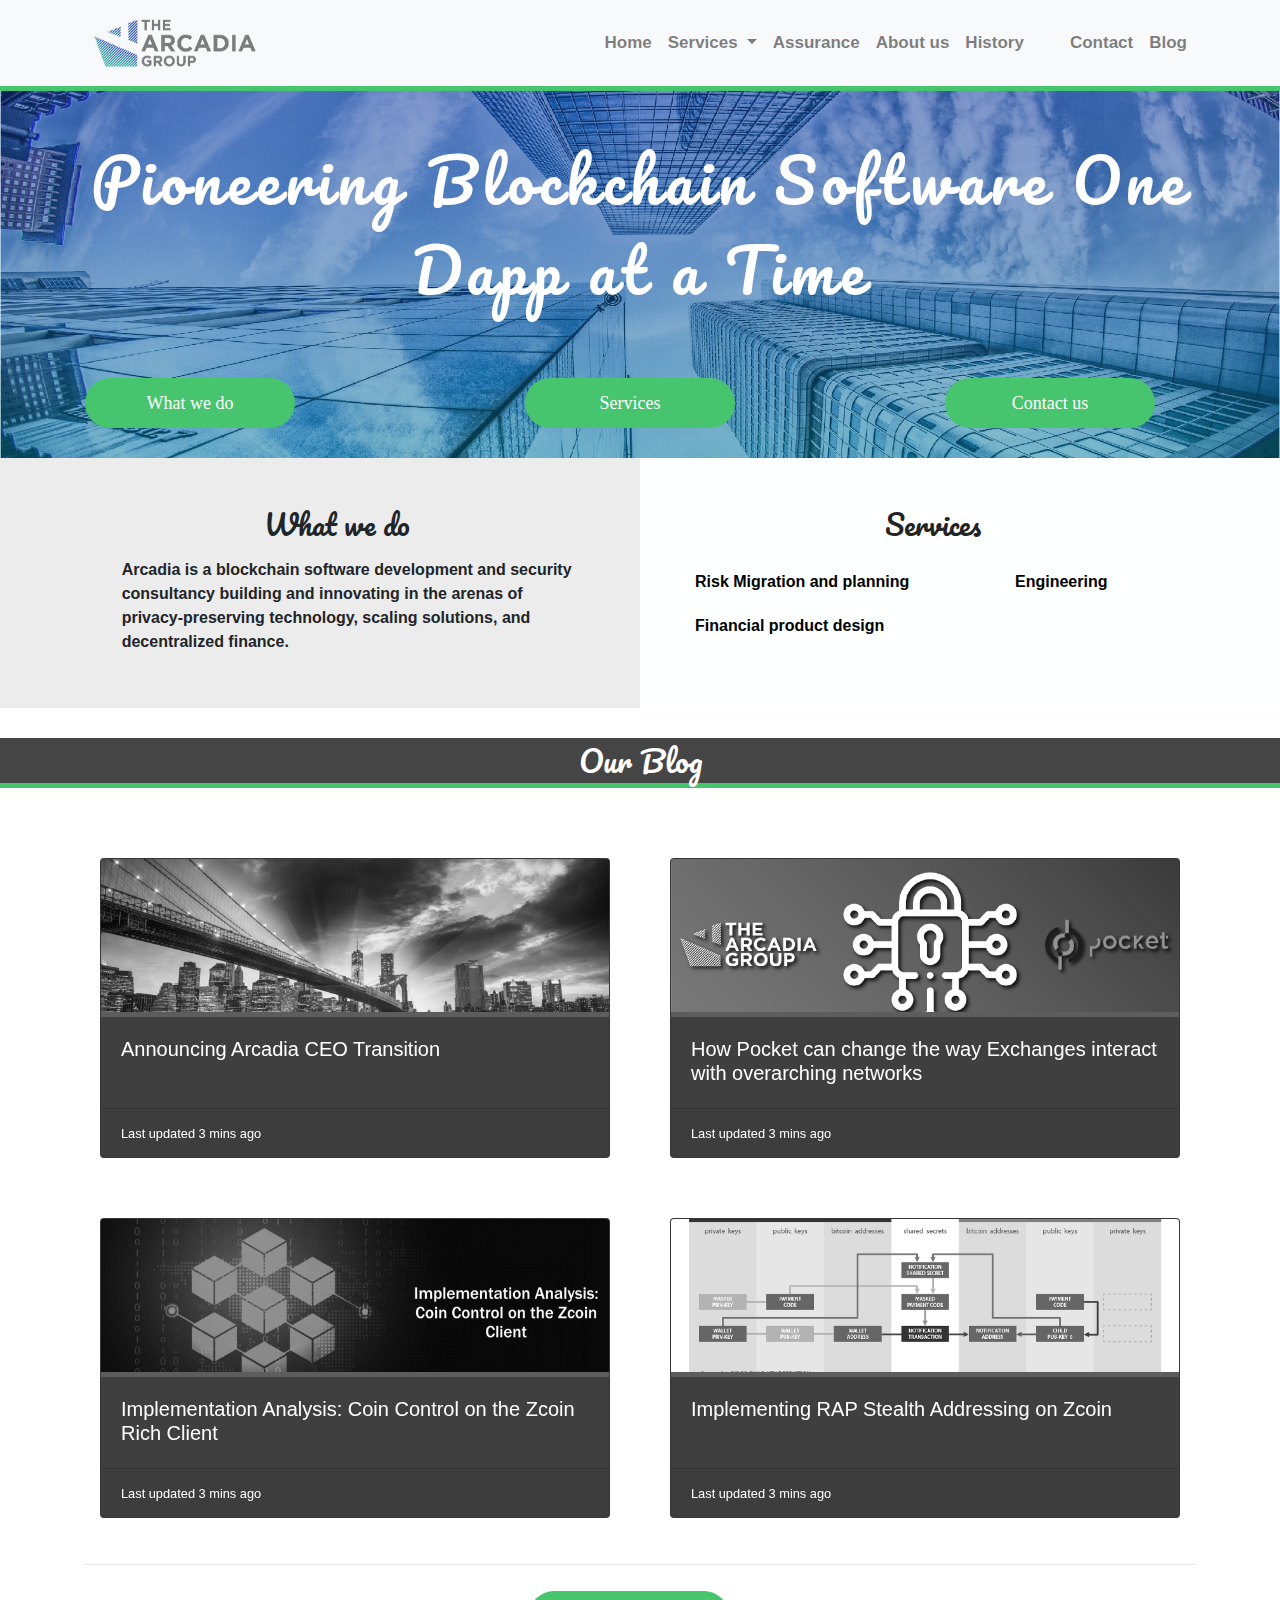
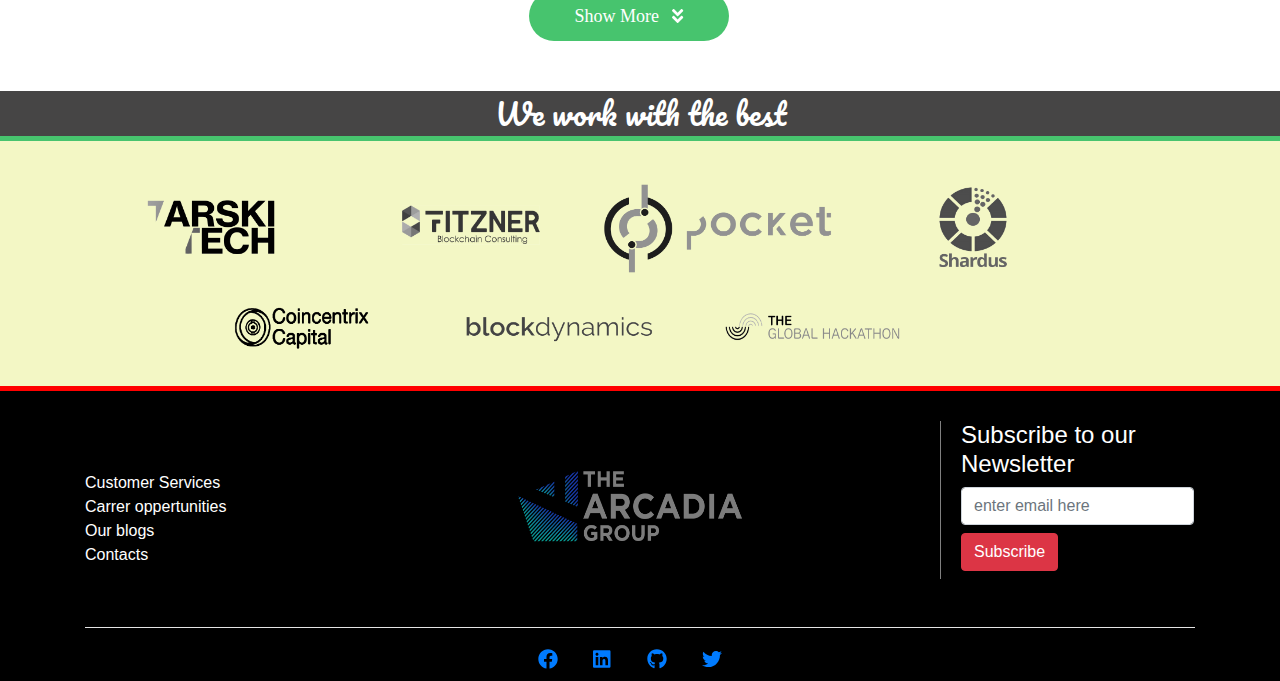
==== index.html @ 5c199330 "Add files via upload" ====
<!DOCTYPE html>
<html lang="en">

<head>
    <meta charset="UTF-8">
    <meta name="viewport" content="width=device-width, initial-scale=1.0">
    <title>Home//Arcadiam Group</title>

    <link rel="stylesheet" href="css/bootstrap.min.css">
    <link rel="stylesheet" href="css/style.css">
    <link rel="stylesheet" href="css/all.min.css">
</head>

<body>
    <section class="nav-menu">
        <nav class="navbar navbar-expand-lg navbar-light bg-light">
            <div class="container">
                <a class="navbar-brand" href="index.html"><img src="images/logo.png" width="180px" height="60px" alt="logo.png"></a>
                <button class="navbar-toggler" type="button" data-toggle="collapse" data-target="#navbarSupportedContent" aria-controls="navbarSupportedContent" aria-expanded="false" aria-label="Toggle navigation">
              <span class="navbar-toggler-icon"></span>
            </button>

                <div class="collapse navbar-collapse" id="navbarSupportedContent">
                    <ul class="navbar-nav ml-auto">
                        <li class="nav-item">
                            <a class="nav-link" href="#">Home <span class="sr-only">(current)</span></a>
                        </li>

                        <li class="nav-item dropdown">
                            <a class="nav-link dropdown-toggle" href="#" id="navbarDropdown" role="button" data-toggle="dropdown" aria-haspopup="true" aria-expanded="false">
                    Services 
                  </a>
                            <div class="dropdown-menu" aria-labelledby="navbarDropdown">
                                <a class="dropdown-item" href="#">Risk Migration and planning</a>
                                <div class="dropdown-divider"></div>
                                <a class="dropdown-item" href="#">Financial product design</a>
                                <div class="dropdown-divider"></div>
                                <a class="dropdown-item" href="#">Engineering</a>
                            </div>
                        </li>
                        <li class="nav-item">
                            <a class="nav-link" href="#">Assurance</a>
                        </li>
                        <li class="nav-item">
                            <a class="nav-link" href="about us.html">About us</a>
                        </li>
                        <li class="nav-item">
                            <a class="nav-link" href="#">History</a>
                        </li>


                        <ul class="navbar-nav navitem-seperate mr-auto nav-x">
                            <li class="nav-item">
                                <a class="nav-link" href="Contact.html">Contact</a>
                            </li>
                            <li class="nav-item">
                                <a class="nav-link" href="https://medium.com/the-arcadia-media-group">Blog</a>
                            </li>
                        </ul>
                    </ul>

                </div>
            </div>
        </nav>
    </section>

    <section class="hero">
        <div class="container">
            <div class="row">
                <div class="col-md-12">
                    <div class="hero-text">
                        Pioneering Blockchain Software One Dapp at a Time
                    </div>
                </div>
            </div>
            <div class="row">
                <div class="col-md-4">

                    <div class="hero-btn left"> What we do </div>

                </div>
                <div class="col-md-4">

                    <div class="hero-btn mid">Services</div>

                </div>
                <div class="col-md-4">
                    <div class="hero-btn right">Contact us
                    </div>
                </div>
            </div>
            <div class="row">
                <div class="col-md-2"></div>
                <div class="col-md-8">
                    <div class="hero-paragraph">

                    </div>
                </div>
                <div class="col-md-2"></div>
            </div>
        </div>
    </section>


    <section class="what-we-do">
        <div class="what-we-do-left">
            <div class="container">
                <div class="row">
                    <div class="col-md-2">

                    </div>
                    <div class="col-md-9">
                        <div class="what-we-do-left-text">
                            <h3>What we do</h3>
                            <p></p>
                        </div>
                    </div>

                </div>
                <div class="row">
                    <div class="col-md-2">

                    </div>
                    <div class="col-md-9">
                        <p> Arcadia is a blockchain software development and security consultancy building and innovating in the arenas of privacy-preserving technology, scaling solutions, and decentralized finance.</p>
                    </div>
                </div>

            </div>
        </div>
        <div class="what-we-do-right">
            <div class="container">
                <div class="row">
                    <div class="col-md-12">
                        <h3>Services</h3>
                    </div>
                </div>
                <div class="row">
                    <div class="col-md-6">
                        <div class="what-we-do-left-text">
                            <ul>
                                <li><a href="#"> Risk Migration and planning</a></li>
                                <li>
                                    <a href="#"> Financial product design </a>
                                </li>
                            </ul>
                        </div>
                    </div>
                    <div class="col-md-6 what-we-do-left-text">
                        <ul>
                            <li>
                                <a href="#"> Engineering </a>
                            </li>
                        </ul>
                    </div>
                </div>
            </div>
        </div>
    </section>

    <section class="landingpage-blog">
        <div class="landingpage-blog-head">
            Our Blog
        </div>
        <div class="container">
            <div class="row">
                <div class="col-md-6">
                    <div class="card">
                        <img src="images/Blog1.jpeg" class="card-img-top" alt="...">
                        <div class="card-body">
                            <h5 class="card-title">Announcing Arcadia CEO Transition</h5>
                            <p class="card-text"> </p>
                        </div>
                        <div class="card-footer">
                            <small class="text-muted">Last updated 3 mins ago</small>
                        </div>
                    </div>
                </div>
                <div class="col-md-6">
                    <div class="card">
                        <img src="images/blog2.png" class="card-img-top" alt="...">
                        <div class="card-body">
                            <h5 class="card-title">How Pocket can change the way Exchanges interact with overarching networks</h5>
                            <p class="card-text"> </p>
                        </div>
                        <div class="card-footer">
                            <small class="text-muted">Last updated 3 mins ago</small>
                        </div>
                    </div>
                </div>
            </div>
        </div>


        <div class="container">
            <div class="row">
                <div class="col-md-6">
                    <div class="card">
                        <img src="images/blog3.png" class="card-img-top" alt="...">
                        <div class="card-body">
                            <h5 class="card-title">Implementation Analysis: Coin Control on the Zcoin Rich Client</h5>
                            <p class="card-text"> </p>
                        </div>
                        <div class="card-footer">
                            <small class="text-muted">Last updated 3 mins ago</small>
                        </div>
                    </div>
                </div>
                <div class="col-md-6">
                    <div class="card">
                        <img src="images/blog4.png" class="card-img-top" alt="...">
                        <div class="card-body">
                            <h5 class="card-title">Implementing RAP Stealth Addressing on Zcoin</h5>
                            <p class="card-text"> </p>
                        </div>
                        <div class="card-footer">
                            <small class="text-muted">Last updated 3 mins ago</small>
                        </div>
                    </div>
                </div>
            </div>
            <hr>
            <div class="row">
                <div class="col-md-12">
                    <a href="https://medium.com/the-arcadia-media-group">
                        <div class="hero-btn blog-button">Show More &nbsp; <i class="fas fa-angle-double-down"></i></div>
                </div>
                </a>
            </div>



        </div>
    </section>

    <section class="badges">

        <div class="landingpage-blog-head">
            We work with the best
        </div>
        <div class="container">

            <div class="row">

                <div class="col-md-12">
                    <a href="#"><img src="images/badge logo 6.png" alt=""></a>
                    <a href="#"><img src="images/badge logo 5.png" alt=""></a>
                    <a href="#"><img src="images/badge logo 1.png" alt=""></a>
                    <a href="#"><img src="images/badge logo.png" alt=""></a>

                </div>
            </div>
            <div class="row">
                <div class="col-md-1"></div>
                <div class="col-md-10">
                    <a href="#"><img src="images/badge logo 3.png" alt=""></a>
                    <a href="#"><img src="images/badge logo 2.png" alt=""></a>
                    <a href="#"><img src="images/badge logo 4.png" alt=""></a>
                </div>
                <div class="col-md-1"></div>
            </div>
        </div>
    </section>

    <section class="footer">
        <div class="container">
            <div class="row">
                <div class="col-md-4">
                    <div class="footer-menu">
                        <ul>
                            <li>
                                <a href="#">Customer Services</a>
                            </li>
                            <li>
                                <a href="#">Carrer oppertunities</a>
                            </li>
                            <li>
                                <a href="https://medium.com/the-arcadia-media-group">Our blogs</a>
                            </li>
                            <li>
                                <a href="Contact.html">Contacts</a>
                            </li>
                            <li>
                                <a href="#"></a>
                            </li>
                        </ul>
                    </div>
                </div>
                <div class="col-md-5">


                    <div class="footer-logo">
                        <img src="images/logo.png" alt="">
                    </div>
                </div>
                <div class="col-md-3">

                    <div class="newsletter">
                        <div class="row">
                            <div class="col-md-12">
                                <h4>Subscribe to our Newsletter</h4>
                            </div>
                        </div>

                        <form>
                            <div class="form-row align-items-center">
                                <div class="col-auto">
                                    <input type="email" class="form-control mb-2" id="inlineFormInput" placeholder="enter email here">
                                </div>
                                <div class="col-auto">
                                    <button type="submit" class="btn btn-danger mb-2">Subscribe</button>
                                </div>
                            </div>
                        </form>
                    </div>
                </div>
            </div>
            <hr color="#fff" size="1px">
            <div class="row">
                <div class="col-md-12">
                    <div class="social-btn">
                        <a href="#"><i class="fab fa-facebook"></i></a>
                        <a href="#"><i class="fab fa-linkedin"></i></a>
                        <a href="#"><i class="fab fa-github"></i></a>
                        <a href="#"><i class="fab fa-twitter"></i></a>
                    </div>
                </div>
            </div>
        </div>
    </section>


    <script src="https://code.jquery.com/jquery-3.5.1.slim.min.js" integrity="sha384-DfXdz2htPH0lsSSs5nCTpuj/zy4C+OGpamoFVy38MVBnE+IbbVYUew+OrCXaRkfj" crossorigin="anonymous"></script>
    <script src="https://cdn.jsdelivr.net/npm/popper.js@1.16.1/dist/umd/popper.min.js" integrity="sha384-9/reFTGAW83EW2RDu2S0VKaIzap3H66lZH81PoYlFhbGU+6BZp6G7niu735Sk7lN" crossorigin="anonymous"></script>
    <script src="https://stackpath.bootstrapcdn.com/bootstrap/4.5.2/js/bootstrap.min.js" integrity="sha384-B4gt1jrGC7Jh4AgTPSdUtOBvfO8shuf57BaghqFfPlYxofvL8/KUEfYiJOMMV+rV" crossorigin="anonymous"></script>
    <script src="js/all.min.js"></script>
</body>

</html>
---- css/style.css ----
* {
    margin: 0;
    padding: 0;
    outline: 0;
}

body {
    scroll-behavior: smooth;
}

a {
    text-decoration: none;
}

a:hover {
    text-decoration: none;
}


/* common css ends here */

@font-face {
    src: url(../fonts/Orbitron-SemiBold.ttf);
    font-family: orbitron;
}

@font-face {
    src: url(../fonts/Pacifico-Regular.ttf);
    font-family: pacifico;
}


/* fontface ends here */


/* HOMEPAGE START HERE */

.nav-menu {
    width: 100%;
    height: auto;
    margin: 0 auto;
    border-bottom: 5px solid #47C46E;
}

.navbar {
    background: rgb(212, 212, 212);
}

.navbar-light .navbar-nav .active>.nav-link {
    color: #5B90BA !important;
}

.nav-link {
    font-family: Impact, Haettenschweiler, 'Arial Narrow Bold', sans-serif;
    font-size: 17px;
    font-weight: 700;
}

.nav-link:hover {
    color: #5B90BA !important;
}

.dropdown-menu {
    background: #fff;
}

.navitem-seperate {
    margin-left: 30px;
}


/* navbar completed */

.hero {
    width: 100%;
    height: auto;
    background: url(../images/banner.jpg) no-repeat center;
    background-size: cover;
    position: relative;
}

.hero-text {
    text-align: center;
    color: #fff;
    font-family: pacifico;
    font-weight: initial;
    letter-spacing: 5px;
    margin-top: 4%;
    font-size: 60px;
    font-weight: 100;
}

.mid {
    margin-left: 60px;
}

.right {
    margin-left: 100px;
}

.hero-btn {
    width: 60%;
    height: 50px;
    line-height: 50px;
    text-align: center;
    font-weight: 500;
    margin-top: 18%;
    margin-bottom: 20px;
    color: white;
    font-family: Cambria, Cochin, Georgia, Times, 'Times New Roman', serif;
    background: #47C46E;
    font-size: 18px;
    border-radius: 40px;
    cursor: pointer;
}

.hero-btn:hover {
    background: #3faf63;
    transition: .3s;
}

.hero-paragraph {
    text-align: center;
    font-family: monospace;
    font-weight: 100;
    font-size: 19px;
    color: #fff;
    margin-top: 10px;
}


/* Hero Completed */

.what-we-do {
    width: 100%;
}

.what-we-do-left {
    width: 50%;
    height: 250px;
    float: left;
    background: rgb(236, 236, 236);
    font-family: Impact, Haettenschweiler, 'Arial Narrow Bold', sans-serif;
    font-weight: 600;
}

.what-we-do-left-text {
    padding-top: 50px;
    margin-left: -20px;
    text-align: center;
    font-family: pacifico;
}

.what-we-do-right {
    padding-top: 50px;
    width: 50%;
    height: 250px;
    float: left;
    background: #feffff;
}

.what-we-do-right h3 {
    padding-left: 230px;
    font-family: pacifico;
    padding-top: 0px;
    color: rgb(36, 36, 36);
}

.what-we-do-right ul li {
    font-family: Impact, Haettenschweiler, 'Arial Narrow Bold', sans-serif;
    float: left;
    list-style: none;
    margin-top: -30px;
    margin-bottom: 50px;
    margin-left: 60px;
}

.what-we-do-right ul li a {
    color: #000;
    font-weight: 700;
    text-decoration: none;
}


/* what we do part complete */

.landingpage-blog-head {
    width: 100%;
    height: auto;
    margin-top: 280px;
    background: rgb(70, 69, 69);
    font-family: pacifico;
    font-size: 30px;
    color: #fff;
    text-align: center;
    margin-bottom: 40px;
    border-bottom: 5px solid #47C46E;
}

.card {
    height: 300px;
    margin: 30px 15px;
    background: #3D3F41;
    color: #fff;
    filter: grayscale(1);
    cursor: pointer;
}

.card:hover {
    background: #29914a;
    filter: grayscale(0);
    transition: all linear.2s;
}

.card:active {
    background: #29914a;
    filter: grayscale(0);
}

.text-muted {
    color: #fff !important;
}

.card-body {
    border-top: 5px solid #3e6381;
}

.blog-button {
    width: 200px;
    margin-top: 10px;
    margin-bottom: 50px;
    margin-left: 40%;
}


/* blog section finished here */

.badges {
    width: 100%;
    height: 300px;
    padding-bottom: 60px;
    background: rgb(243, 247, 197);
    border-bottom: 5px solid red;
}

.badges a img {
    width: 250px;
    height: 100px;
    padding-bottom: 5px;
    filter: grayscale(2);
}

.badges a img:hover {
    filter: grayscale(0);
}

.badges .landingpage-blog-head {
    margin-top: 0;
    width: 100%;
}


/* badges part ends here */

.footer {
    width: 100%;
    height: 290px;
    background: #000;
}

.footer-logo {
    width: 100%;
    height: 200px;
}

.footer-logo img {
    width: 250px;
    height: 90px;
    margin-top: 70px;
    margin-left: 40px;
}

.footer-menu {
    width: 100%;
    height: 200px;
    margin-top: 20px;
    padding-top: 60px;
    padding-right: 20px;
    margin-left: 0;
}

.footer-menu ul li {
    list-style: none;
}

.footer-menu ul li a {
    text-decoration: none;
    color: #fff;
}

.social-btn {
    width: 100%;
    height: 10px;
    margin-top: 0px;
    text-align: center;
    padding-right: 20px;
    margin-left: 0;
    font-size: 20px;
    letter-spacing: 30px;
}

.newsletter {
    border-left: 1px solid grey;
    margin-top: 30px;
    padding-left: 20px;
}

.newsletter h4 {
    color: white;
}


/* footer ends here */


/* HOMEPAGE ENDS HERE */


/* About us page starts here */

.about-us {
    width: 100%;
    height: auto;
}

.about-us-banner {
    background: #47C46E;
    width: 100%;
    height: 200px;
    font-family: pacifico;
    font-size: 52px;
    line-height: 200px;
    text-align: center;
    color: #fff;
}

.about-banner {
    width: 100%;
    height: 500px;
    background: url(../images/banner2.png) no-repeat center;
    background-size: contain;
    display: block;
}

.about-us-head h1 {
    font-size: 35px;
    font-family: orbitron;
    padding-top: 30px;
}

.about-us-head p {
    font-size: 20px;
    font-family: Impact, Haettenschweiler, 'Arial Narrow Bold', sans-serif;
    padding-top: 10px;
}

.about-badges {
    width: 100%;
    height: auto;
    margin-top: 50px;
}

.about-badges img {
    width: 150px;
    height: 150px;
    margin-right: 20px;
}


/*awesome team css part  start here */

.team {
    width: 100%;
    height: auto;
}

.awesome_team_tittle {
    width: 100%;
    padding-top: 90px;
}

.awesome_team_tittle h1 {
    width: 100%;
    font-size: 30px;
    font-family: orbitron;
    font-weight: 700;
    text-transform: uppercase;
    color: #1a1919;
    text-align: center;
}

.awesome_team_tittle img {
    height: 20px;
    margin: 0% 45%;
    margin-bottom: 60px;
}


/*awesome team tittle part end */

.awesome_team {
    position: relative;
    margin: 100px 0px;
    transition: all linear 0.4s;
}

.awesome_team:hover {
    margin-top: 20px;
}

.awesome_images {
    transition: all linear .4s;
    background: #f1f1f1;
    position: relative;
    height: 370px;
    border-radius: 10px;
}

.awesome_images img {
    position: absolute;
    left: 50%;
    transform: translateX(-50%);
}

.team_text {
    position: absolute;
    width: 100%;
    border: 1px solid #cccccc;
    text-align: center;
    margin-top: -180px;
    z-index: -1;
    padding: 0 51px;
    transition: all linear .5s;
    border-bottom-left-radius: 15px;
    border-bottom-right-radius: 15px;
}

.team_text h3 {
    color: #353535;
    font-size: 18px;
    font-family: Raleway-Bold;
    font-weight: 700;
    text-transform: uppercase;
    margin-top: 30px;
}

.team_text h4 {
    color: #999;
    font-size: 15px;
    font-family: 'Open Sans', sans-serif;
    font-weight: 600;
    text-transform: uppercase;
}

.team_text p {
    color: #777;
    font-size: 14px;
    font-family: 'Open Sans', sans-serif;
    font-weight: 400;
    margin-bottom: 30px;
}

.awesome_images:hover .overlay {
    opacity: 1;
}

.awesome_team:hover .awesome_images {
    margin-top: 0;
}

.awesome_team:hover .team_text {
    margin-top: 0;
}


/*awesome team final  css part end here*/


/* about us page ends here */


/* Contact page starts here */

.contact-form {
    margin: 40px;
}


/* Contact page ends here */
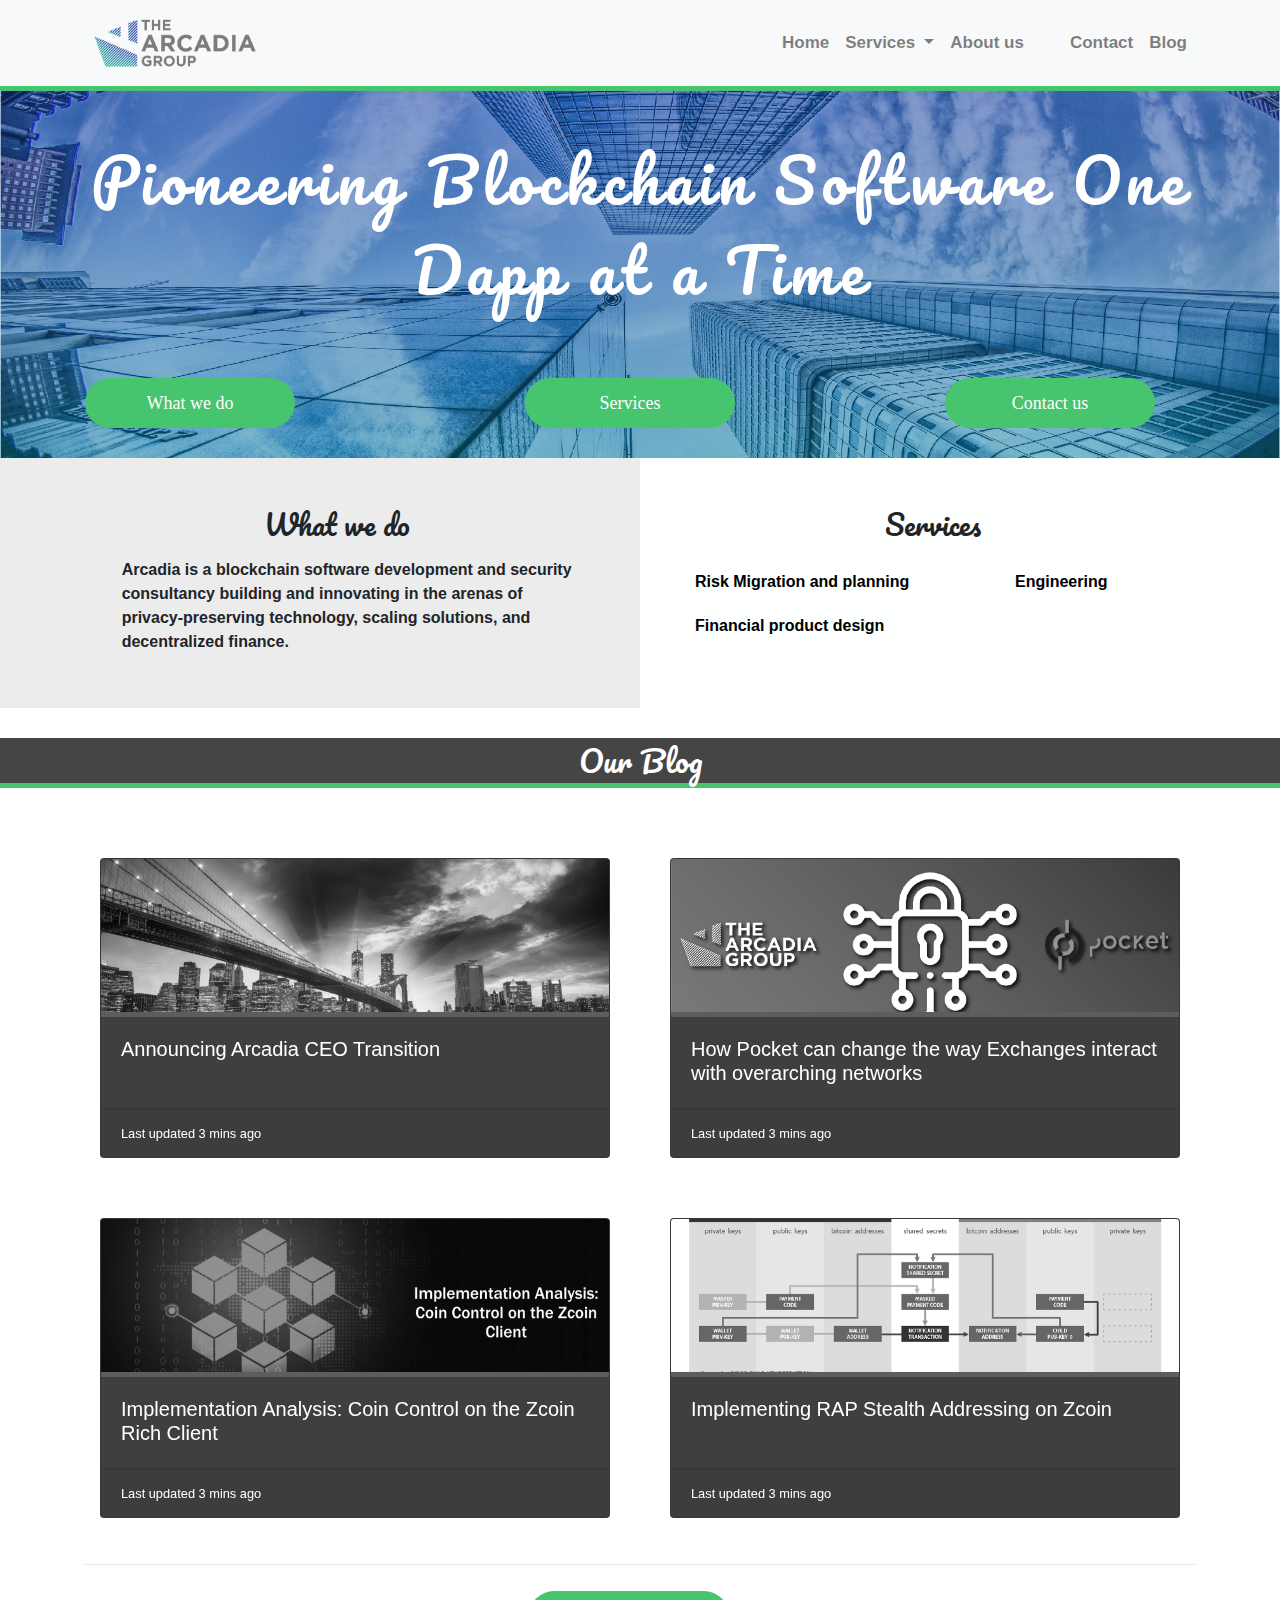
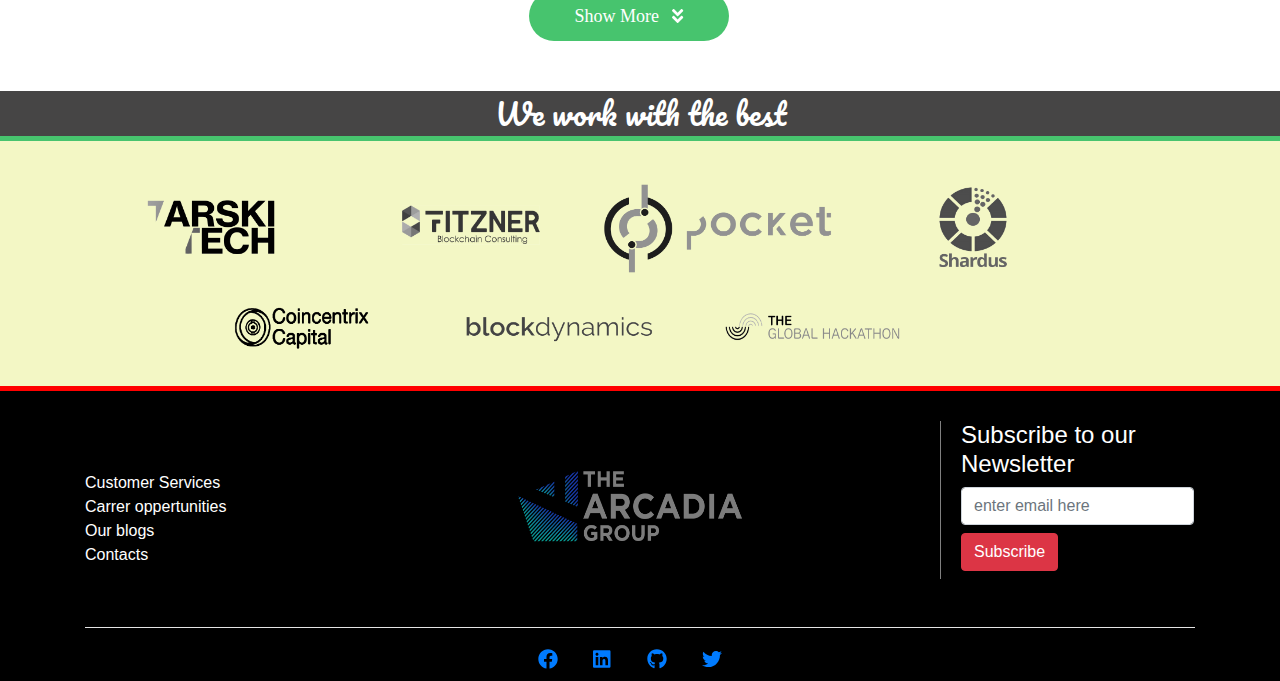
==== commit 9e0e47b2: "Update index.html" ====
--- a/index.html
+++ b/index.html
@@ -39,16 +39,9 @@
                             </div>
                         </li>
                         <li class="nav-item">
-                            <a class="nav-link" href="#">Assurance</a>
-                        </li>
-                        <li class="nav-item">
                             <a class="nav-link" href="about us.html">About us</a>
                         </li>
-                        <li class="nav-item">
-                            <a class="nav-link" href="#">History</a>
-                        </li>
-
-
+                      
                         <ul class="navbar-nav navitem-seperate mr-auto nav-x">
                             <li class="nav-item">
                                 <a class="nav-link" href="Contact.html">Contact</a>
@@ -336,4 +329,4 @@
     <script src="js/all.min.js"></script>
 </body>
 
-</html>+</html>
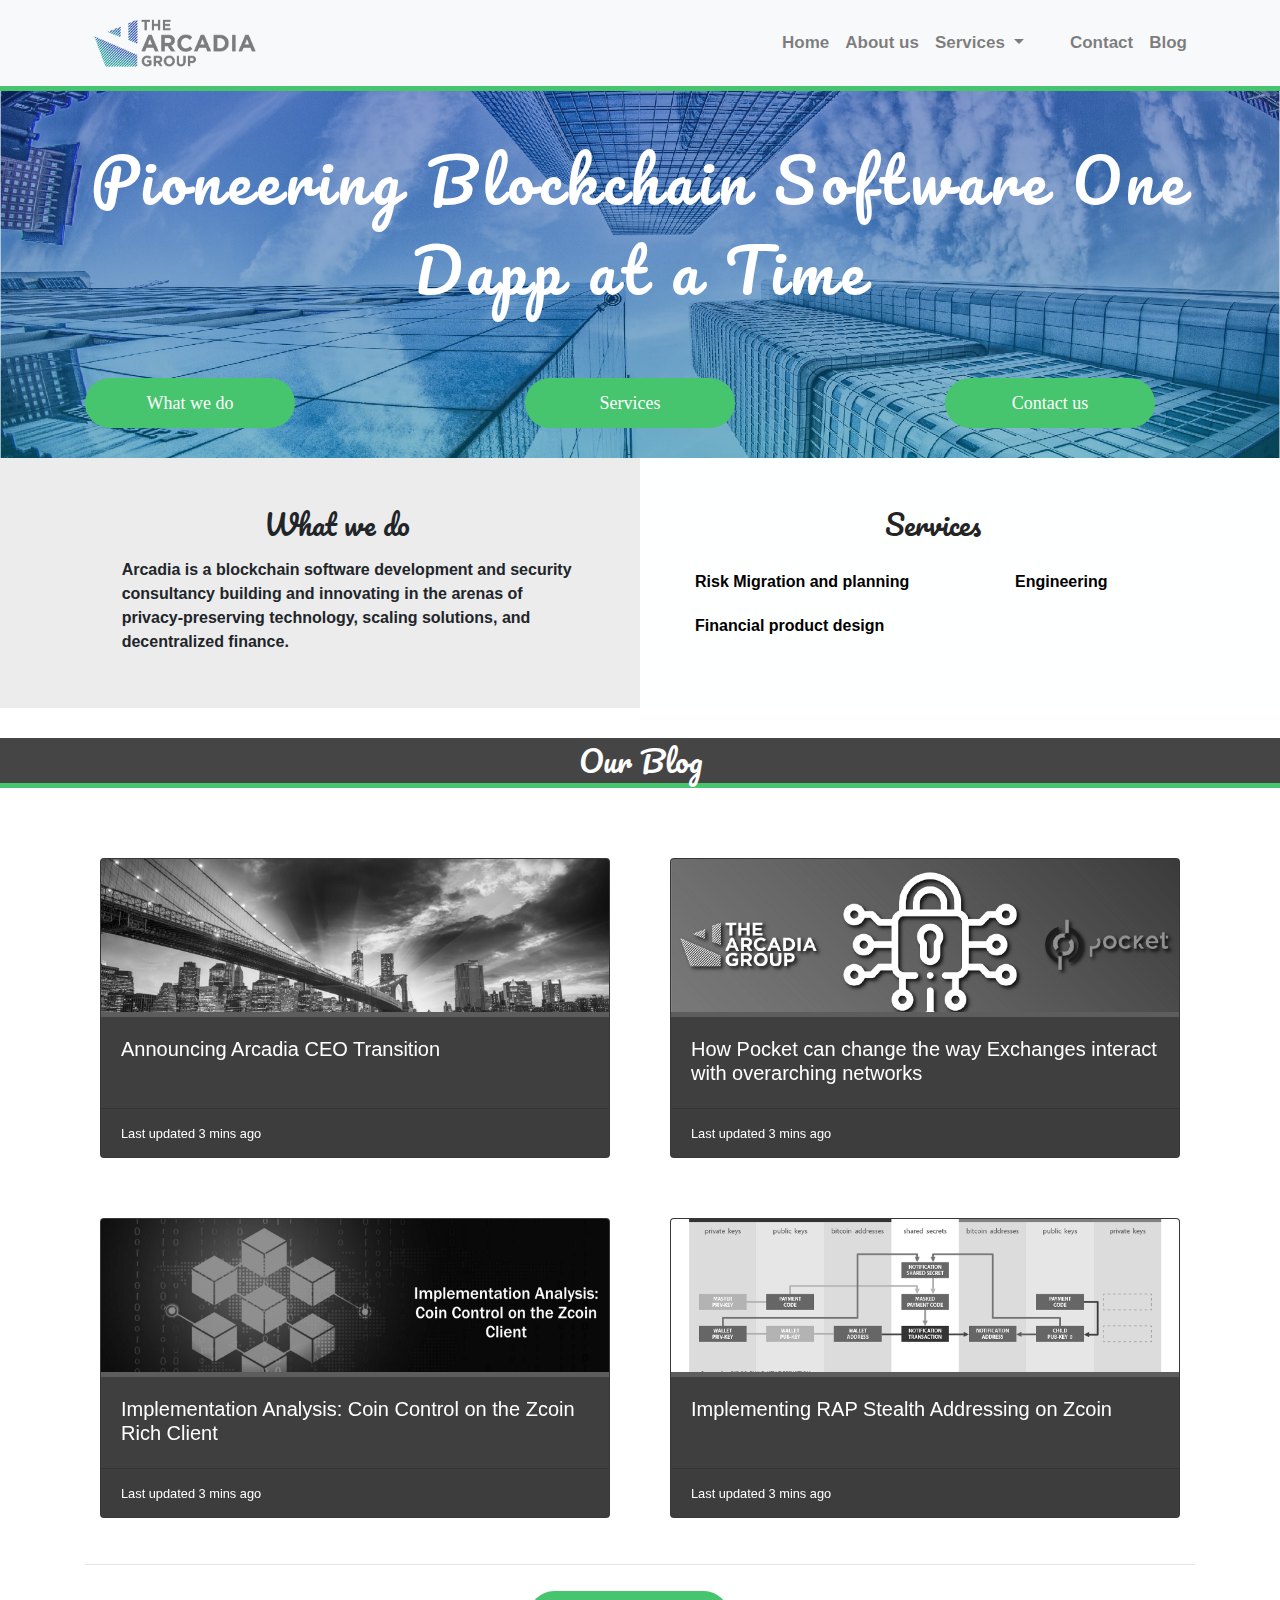
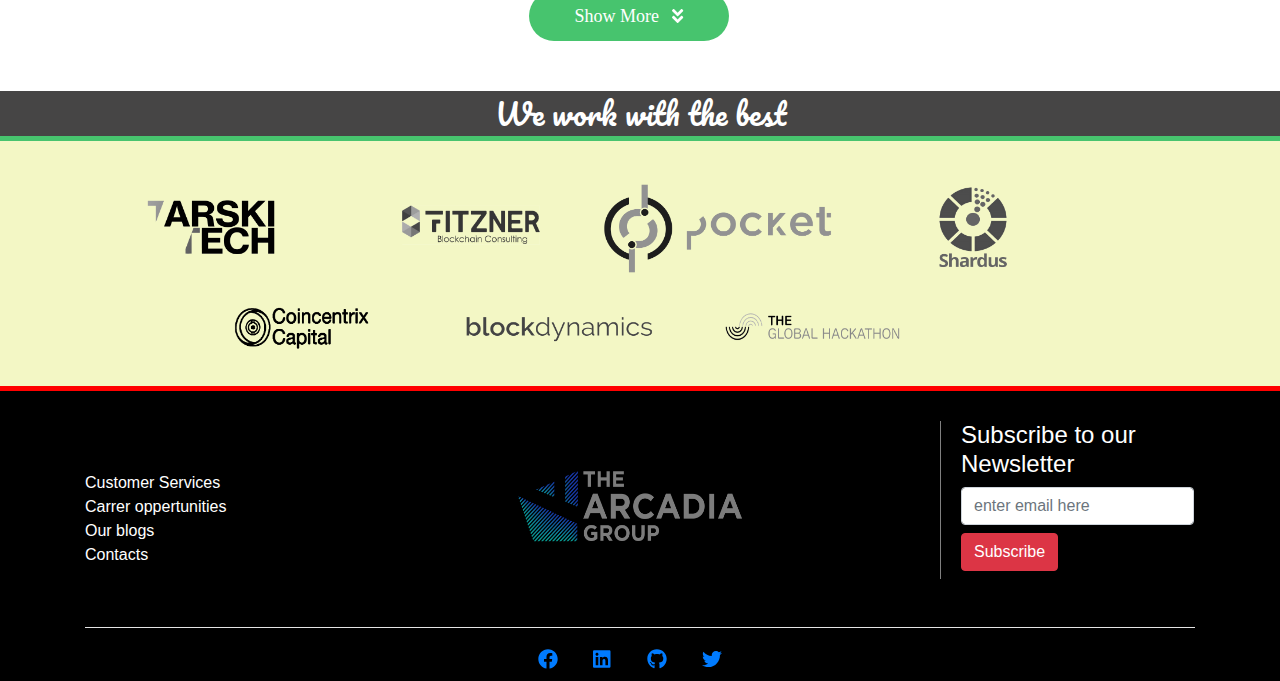
==== commit b912e529: "Update index.html" ====
--- a/index.html
+++ b/index.html
@@ -24,6 +24,9 @@
                     <ul class="navbar-nav ml-auto">
                         <li class="nav-item">
                             <a class="nav-link" href="#">Home <span class="sr-only">(current)</span></a>
+                        </li>
+                           <li class="nav-item">
+                            <a class="nav-link" href="about us.html">About us</a>
                         </li>
 
                         <li class="nav-item dropdown">
@@ -38,9 +41,7 @@
                                 <a class="dropdown-item" href="#">Engineering</a>
                             </div>
                         </li>
-                        <li class="nav-item">
-                            <a class="nav-link" href="about us.html">About us</a>
-                        </li>
+                     
                       
                         <ul class="navbar-nav navitem-seperate mr-auto nav-x">
                             <li class="nav-item">
